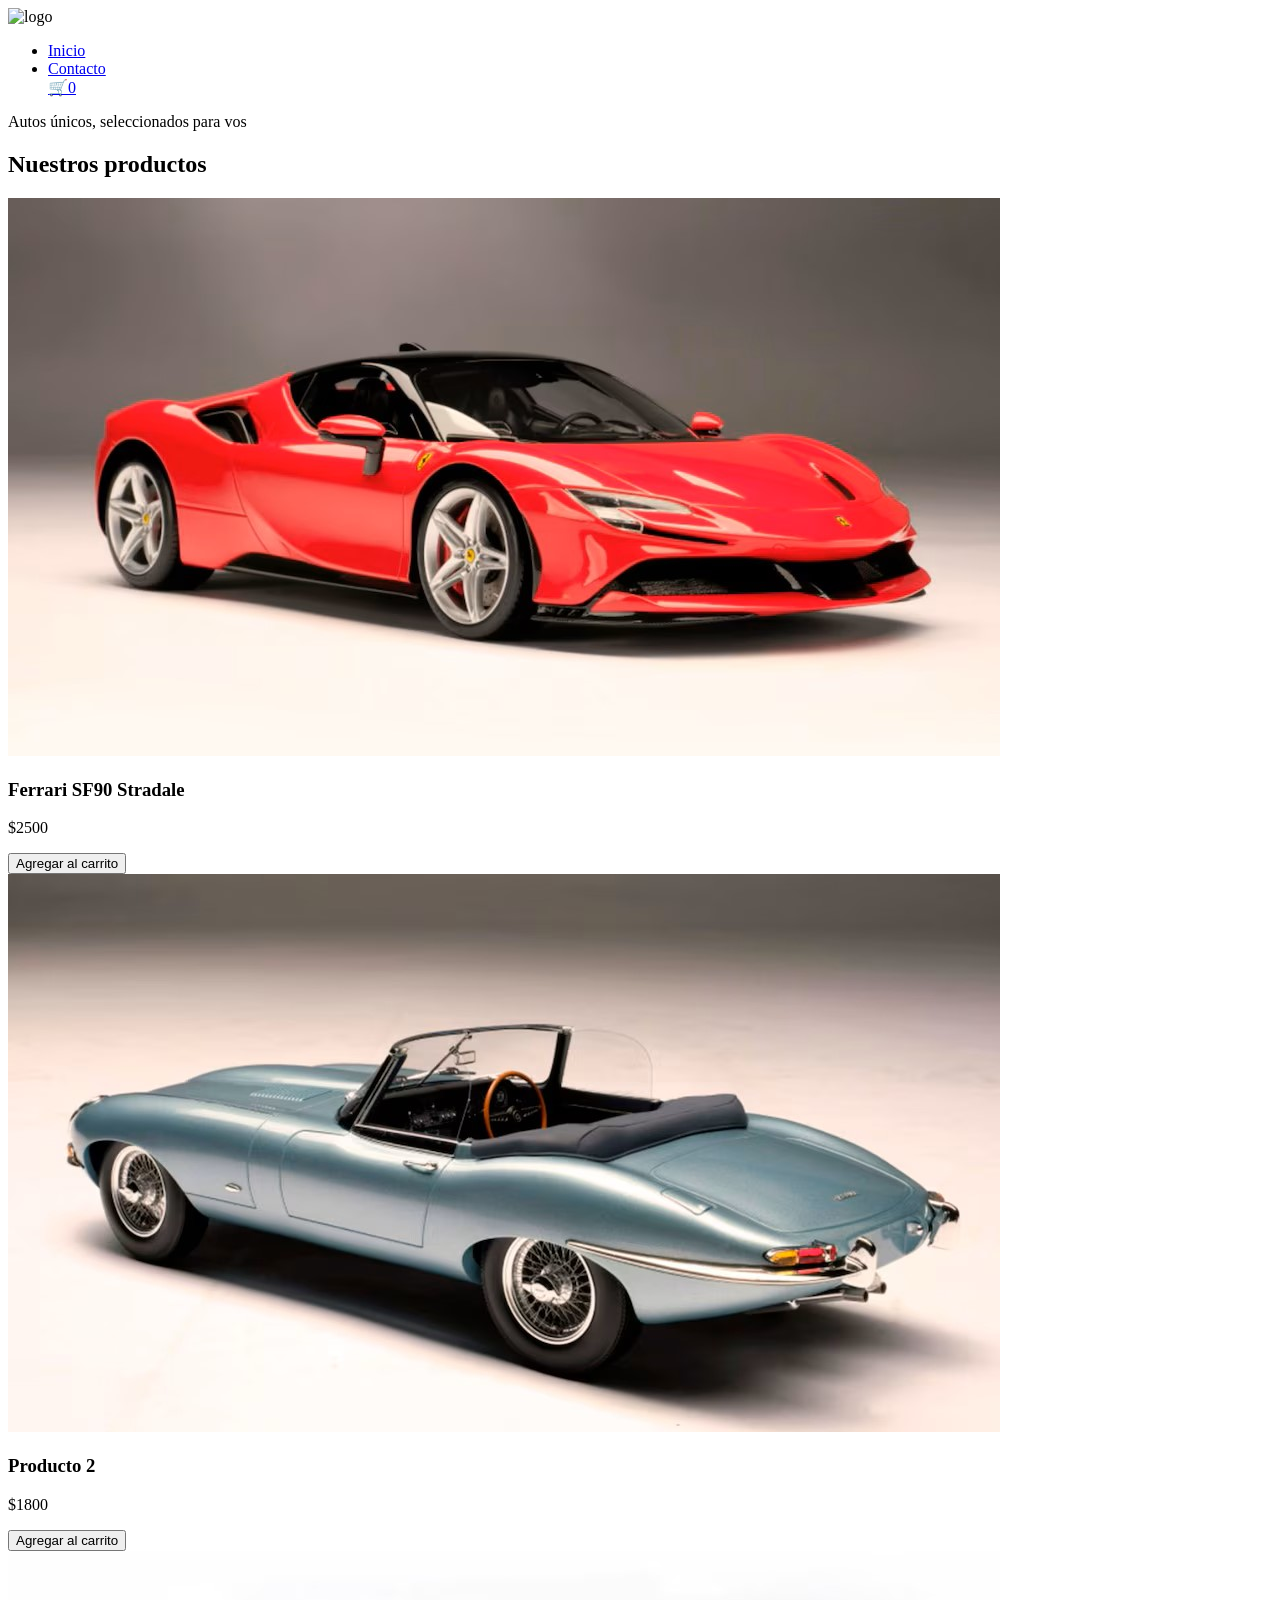
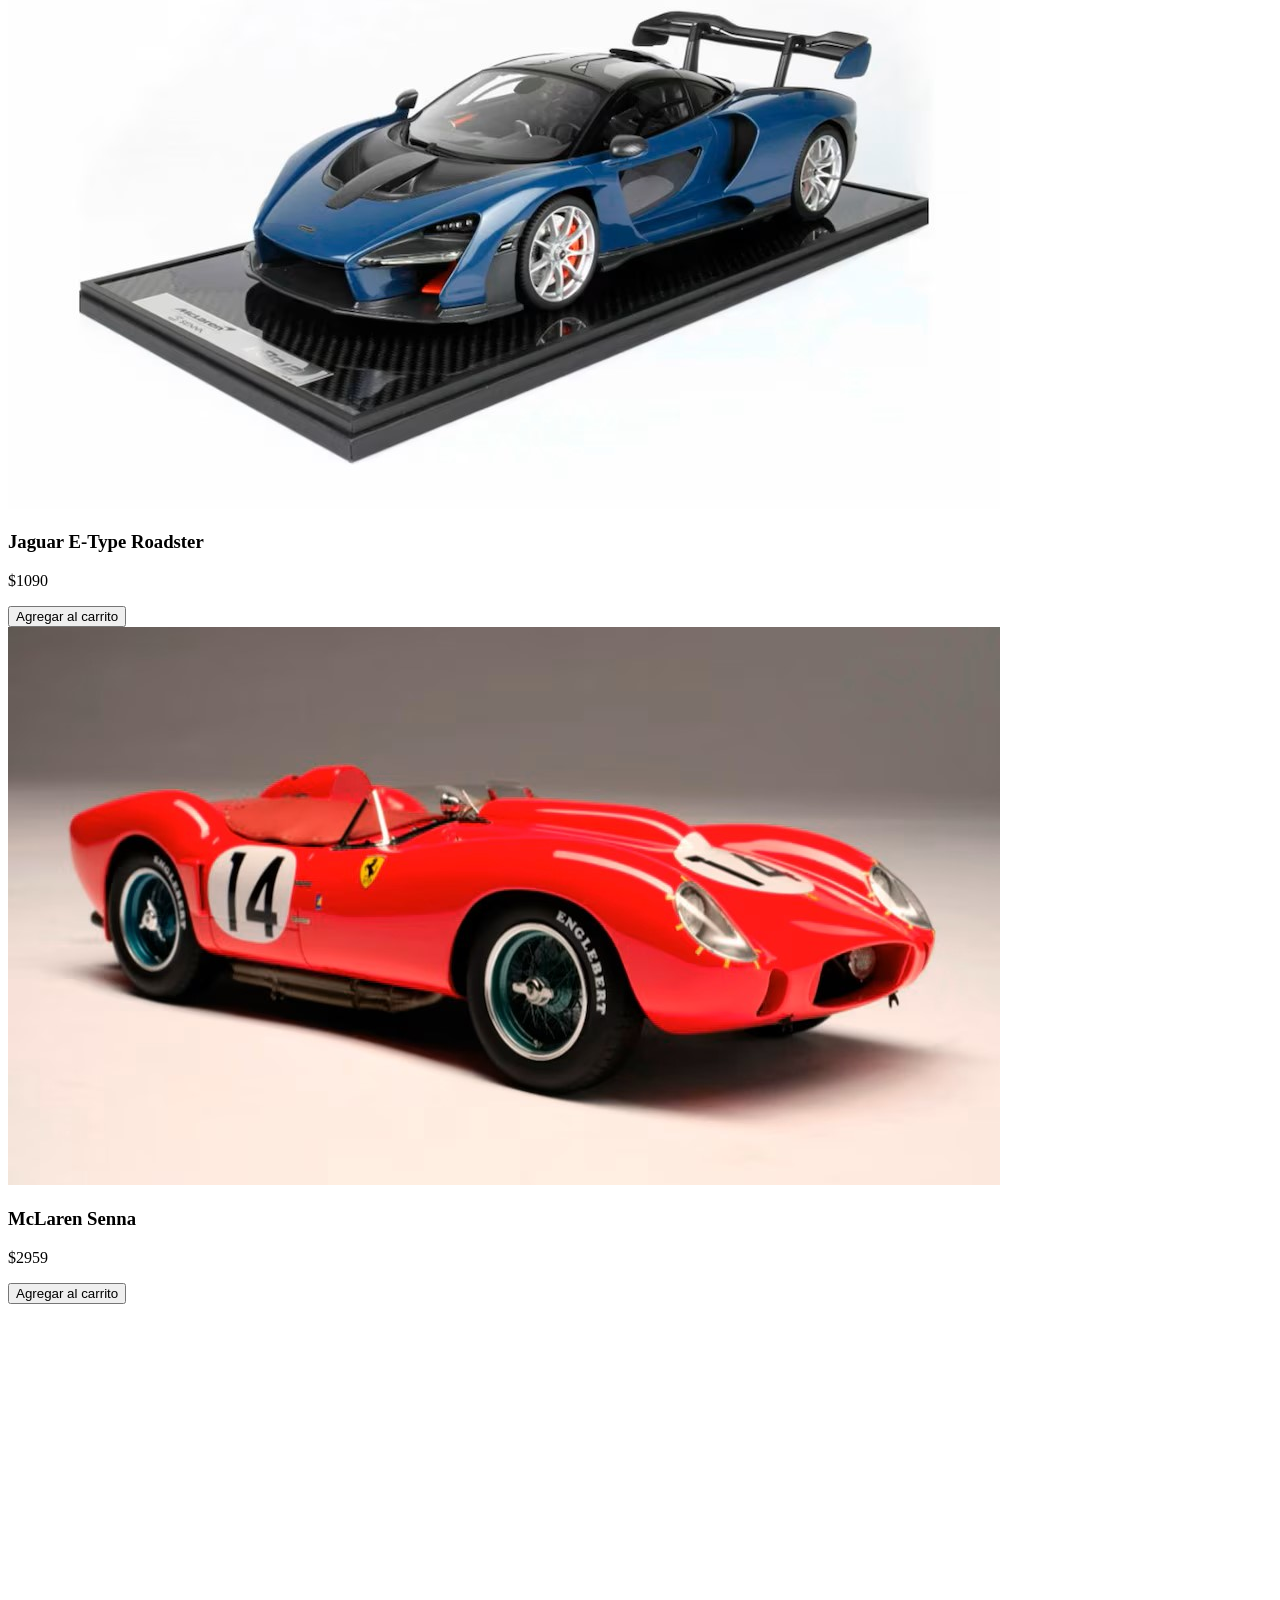
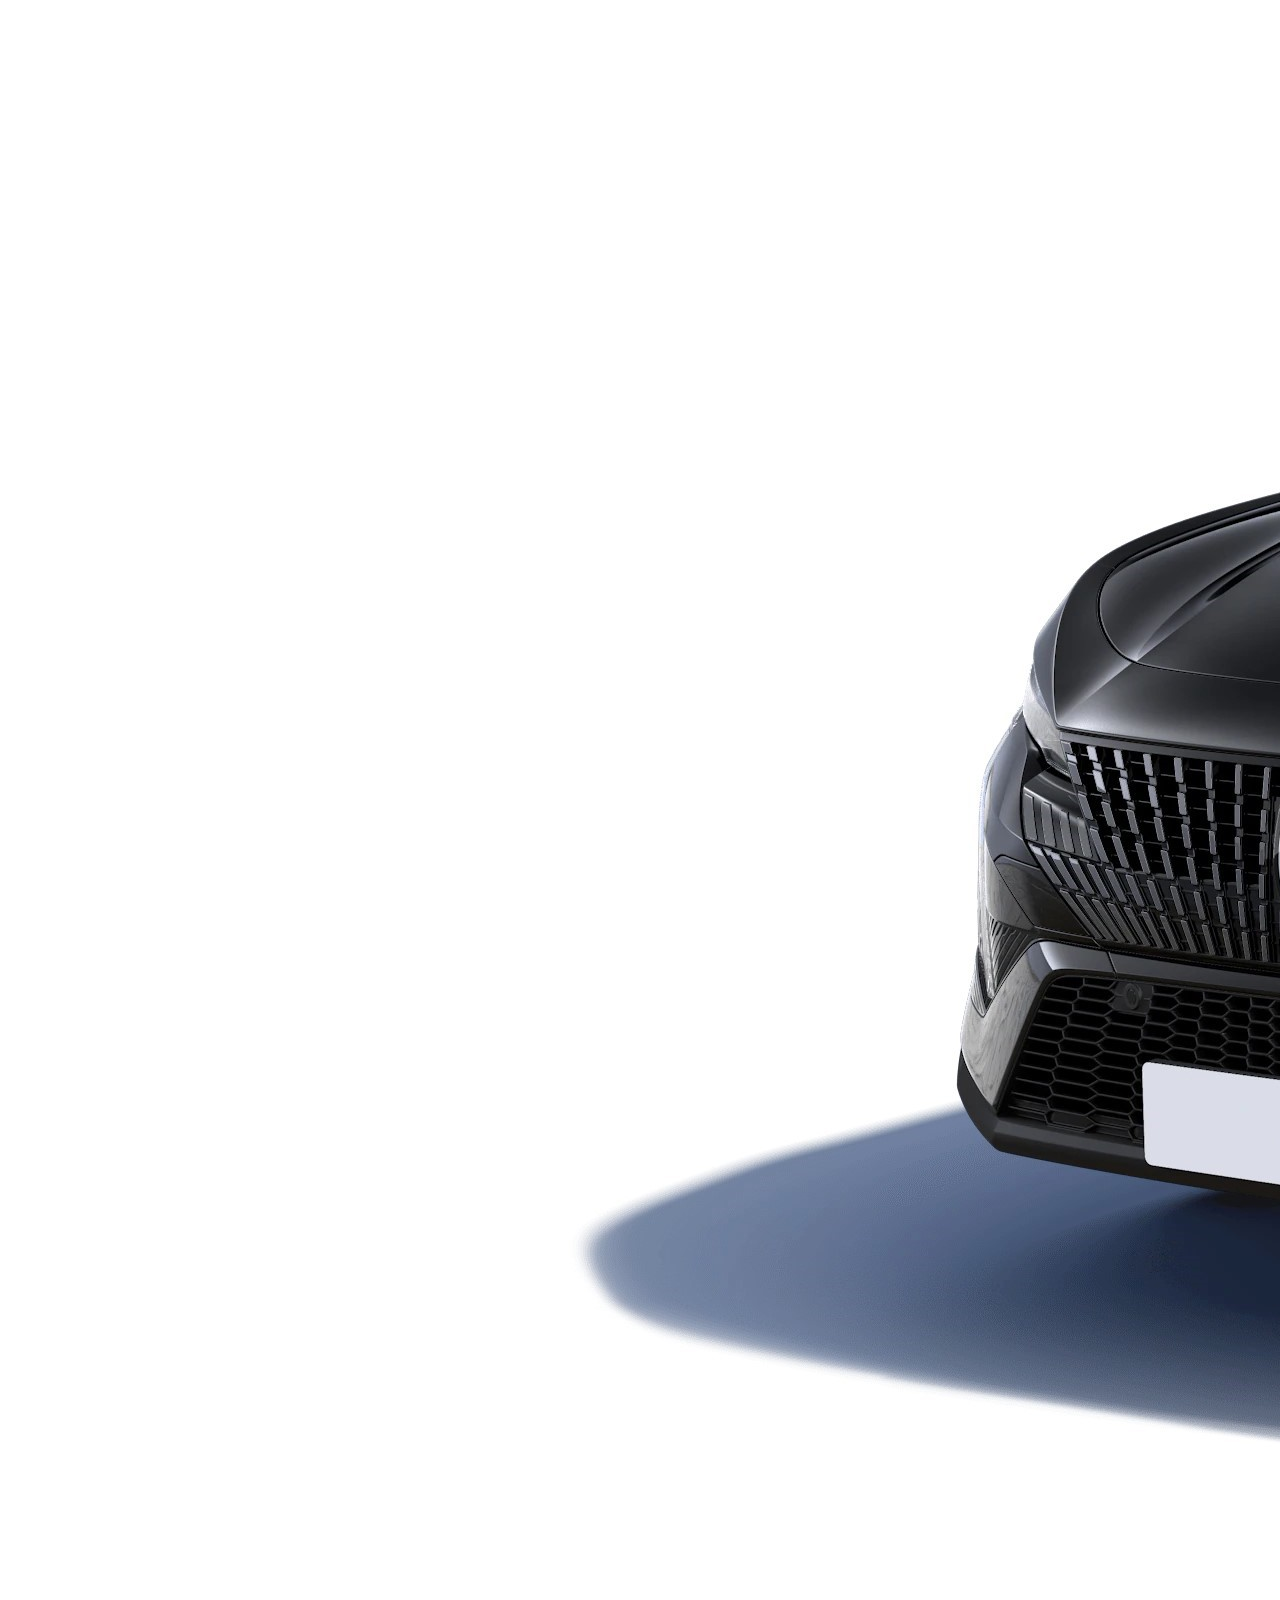
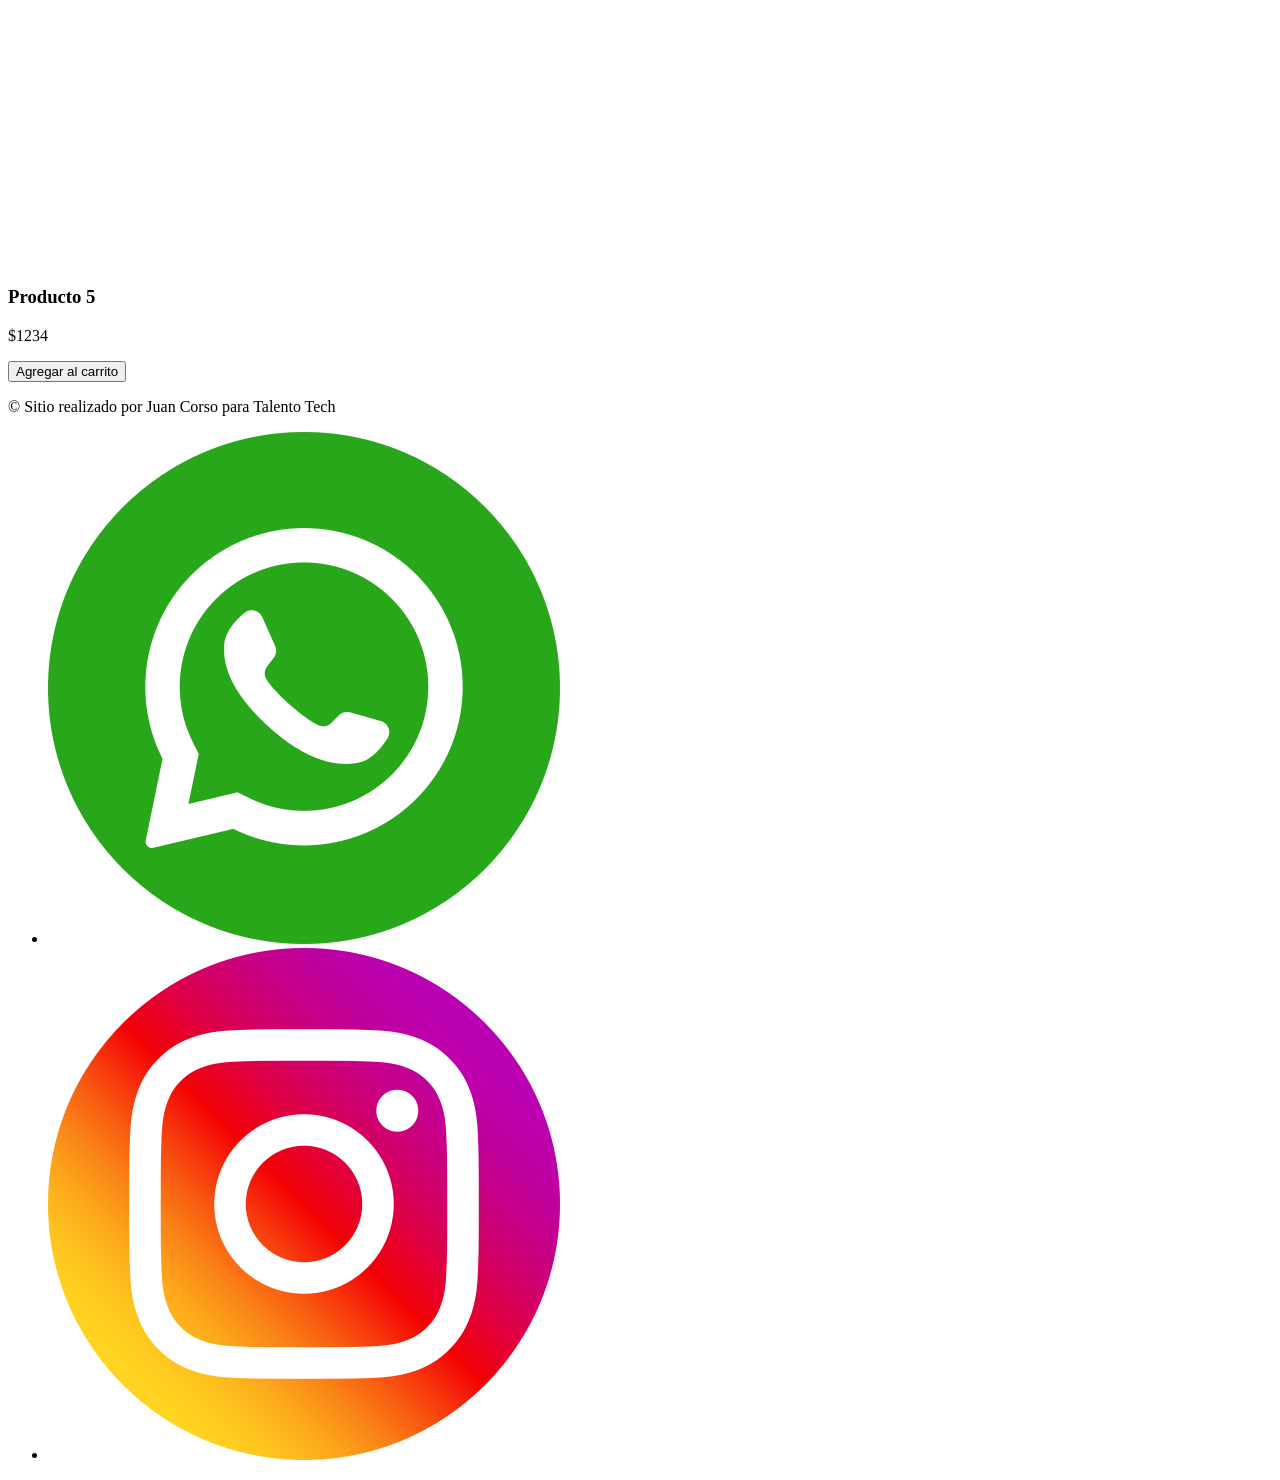
==== index.html @ dbd99f99 "final" ====
<!doctype html>
<html lang="en">
<head>
  <meta charset="UTF-8" />
  <meta name="viewport" content="width=device-width, initial-scale=1.0" />
  <link
   href="https://fonts.googleapis.com/css2?family=Poppins:wght@100;400;600;700;800&display=swap"
      rel="stylesheet"
    />
   
  <link rel="stylesheet" href="./CSS/styles.css" />
						   
																		  

  <title>Proyecto Pre entrega</title>
			
			  
											 
</head>
<body>
  <header>
    <img src="./img/Logo.png" alt="logo">
																			 

		  

    <nav class="header-nav">
      <ul>
        <li>
          <a href="./index.html">Inicio</a>
        </li>
        <li>
          <a href="./pages/contactos.html"> Contacto</a>
        </li
		<li>
            <a href="./pages/carrito.html" class="carrito-icono"
              >🛒<span id="contador-carrito">0</span></a
            >
          </li>
		
      </ul>
    </nav>
  </header>

  <main>
    
    <p class="parrafo">
     Autos únicos, seleccionados para vos
    </p>

    <section>
	        <h2 class="titulo-productos">Nuestros productos</h2>
			
		   <!--👉 Agregar un ID al div, ahora lo necesitamos -->
        <div id="contenedor-tarjetas" class="contenedor-tarjetas">
			
			
	
     
         </div>
      </section>
			
			  
    </main>
  
  
    <footer>
      <p> <span class="copyr"> © </span> Sitio realizado por Juan Corso  para Talento Tech</p>
    <nav>
      <ul class="social-links">
    <li>
        <a href="https://wa.me/5491159198841" target="_blank">
            <img src="./img/whatsapp.png" alt="logo de whatsapp" />
        </a>
    </li>
    
    <li>
        <a href="https://www.instagram.com/corso_juan_domingo/" target="_blank">
            <img src="./img/instagram.png" alt="logo de instagram" />
        </a>
    </li>
</ul>
    </nav>
    <!--👉 Agregar type module y enlace al index.js -->
    <script src="./js/index.js" type="module"></script>
  </body>

</html>
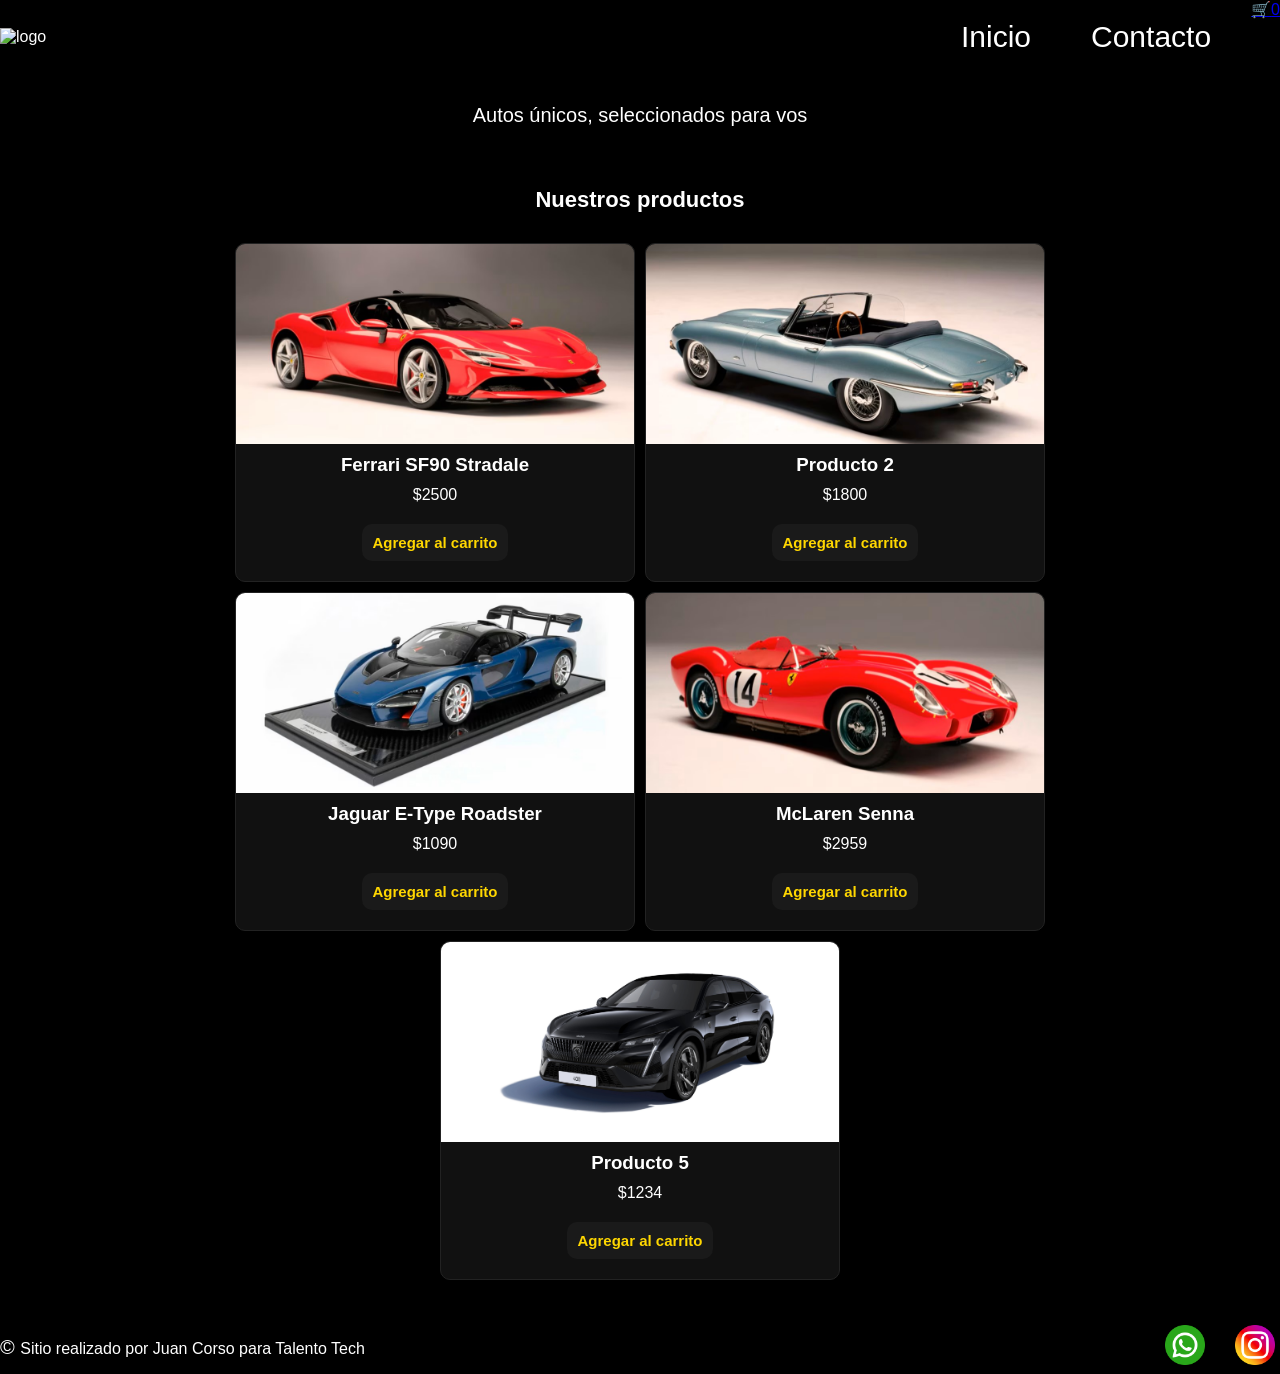
==== commit 719aa49c: "Update index.html" ====
--- a/index.html
+++ b/index.html
@@ -8,7 +8,7 @@
       rel="stylesheet"
     />
    
-  <link rel="stylesheet" href="./CSS/styles.css" />
+  <link rel="stylesheet" href="./css/styles.css" />
 						   
 																		  
 
--- a/css/styles.css
+++ b/css/styles.css
@@ -0,0 +1,254 @@
+* {
+    margin: 0;
+    padding: 0;
+    box-sizing: border-box;
+}
+
+html {
+    font-size: 62.5%;
+}
+
+img {
+    width: 20rem;
+}
+
+body {
+    font-family: "Poppins", sans-serif;
+    font-size: 1.6rem;
+    background: black;
+    color: white;
+
+    display: flex;
+    flex-direction: column;
+    height: 100vh;
+}
+
+main {
+    width: 80%;
+    margin: auto;
+    padding-bottom: 2rem;
+
+    flex: 1;
+
+    display: flex;
+    flex-direction: column;
+    align-items: center;
+}
+
+h1 {
+    font-family: Arial, sans-serif;
+    font-size: 4rem;
+    font-weight: 800;
+    line-height: 1.15;
+    margin: 3rem 0;
+}
+
+h2 {
+    font-size: 2.2rem;
+    font-weight: 700;
+    line-height: 1.2;
+    text-align: center;
+    margin: 3rem 0;
+}
+
+.btn {
+    border: none;
+    font-size: 1.5rem;
+    font-weight: bold;
+    padding: 1rem;
+    border-radius: 1rem;
+    margin: 1rem 0rem;
+    cursor: pointer;
+    transition: background-color 0.3s ease, transform 0.2s ease;
+}
+
+.btn:hover {
+    transform: scale(1.05); /* Efecto visual al pasar el mouse */
+}
+
+header,
+footer {
+    background: black;
+    color: white;
+    width: 100%;
+    display: flex;
+    justify-content: space-between;
+    align-items: center;
+}
+
+.header-nav ul li a {
+    text-decoration: none;
+    font-size: 3rem;
+    color: inherit;
+    display: inline-block;
+    padding: 2rem;
+}
+
+.header-nav ul,
+footer .footer-list {
+    list-style: none;
+    display: flex;
+    gap: 2rem;
+}
+
+.footer-list li {
+    padding: 1rem;
+}
+
+.footer-list img {
+    width: 5rem;
+    padding: 0.5rem;
+}
+
+.copyr {
+    font-size: 2rem;
+} 
+
+/* -------------------------------------------------------------------------- */
+/* COLORES                                  */
+/* -------------------------------------------------------------------------- */
+
+.bg-primary {
+    background-color: #2a6d88;
+}
+
+.bg-secondary {
+    background-color: #1a1a1a; /* Gris oscuro para contrastar con las letras doradas */
+}
+
+.text-dark {
+    color: #FFD700; /* Dorado */
+}
+
+.text-secondary {
+    color: #FFD700;
+}
+
+/* -------------------------------------------------------------------------- */
+/* HOME                                    */
+/* -------------------------------------------------------------------------- */
+
+.parrafo {
+    width: 80%;
+    text-align: center;
+    font-size: 2rem;
+    padding: 3rem;
+}
+
+.contenedor-tarjetas {
+    margin: 2rem;
+    display: flex;
+    justify-content: center;
+    flex-wrap: wrap;
+    gap: 1rem;
+}
+
+.card {
+    background-color: #111111; /* Gris muy oscuro para que la tarjeta se separe del fondo */
+    color: white;
+    width: 40rem;
+    border: 1px solid #222222; /* Borde elegante para dar relieve */
+
+    border-radius: 1rem;
+    overflow: hidden;
+
+    display: flex;
+    flex-direction: column;
+    align-items: center;
+    gap: 1rem;
+    padding-bottom: 1rem;
+}
+
+.card img {
+    width: 100%;
+    height: 20rem;
+    object-fit: cover;
+}
+
+.text-dark {
+    text-align: center;
+}
+
+/* -------------------------------------------------------------------------- */
+/* CONTACTO                                  */
+/* -------------------------------------------------------------------------- */
+
+.titulo-contacto {
+    margin: 2rem 0;
+}
+
+.form-contacto {
+    background-color: #2a8d94;
+    color: #29043D;
+    width: 100%;
+    max-width: 50rem;
+    font-size: 2rem;
+    padding: 3rem;
+    border-radius: 1rem;
+    box-shadow: 0 10px 30px rgba(0, 0, 0, 0.15);
+}
+
+.grupo-input {
+    display: flex;
+    flex-direction: column;
+    gap: 0.8rem;
+    margin-bottom: 2rem;
+    color: #29043D;
+}
+
+.grupo-input input,
+.grupo-input textarea {
+    border: none;
+    background-color: transparent;
+    border-bottom: solid 2px #29043D;
+    margin-bottom: 3rem;
+    font-size: 1.6rem;
+    color: #29043D;
+    outline: none;
+}
+
+.grupo-input textarea {
+    min-height: 10rem;
+    resize: vertical;
+}
+
+/* -------------------------------------------------------------------------- */
+/* MEDIA QUERIES                               */
+/* -------------------------------------------------------------------------- */
+
+@media (max-width: 600px) {
+    header,
+    footer {
+        flex-direction: column;
+        gap: 1.5rem;
+        padding: 2rem 0;
+    }
+}
+
+/* -------------------------------------------------------------------------- */
+/* LINKS                                    */
+/* -------------------------------------------------------------------------- */
+
+.social-links {
+    list-style: none;
+    padding: 0;
+    display: flex;
+    gap: 20px; 
+    justify-content: center;
+}
+
+.social-links img {
+    width: 40px; 
+    height: 40px;
+    transition: transform 0.3s ease;
+}
+
+.social-links img:hover {
+    transform: scale(1.2); 
+}
+
+.social-links li a {
+    display: block;
+    padding: 5px;
+    border-radius: 50%;
+}
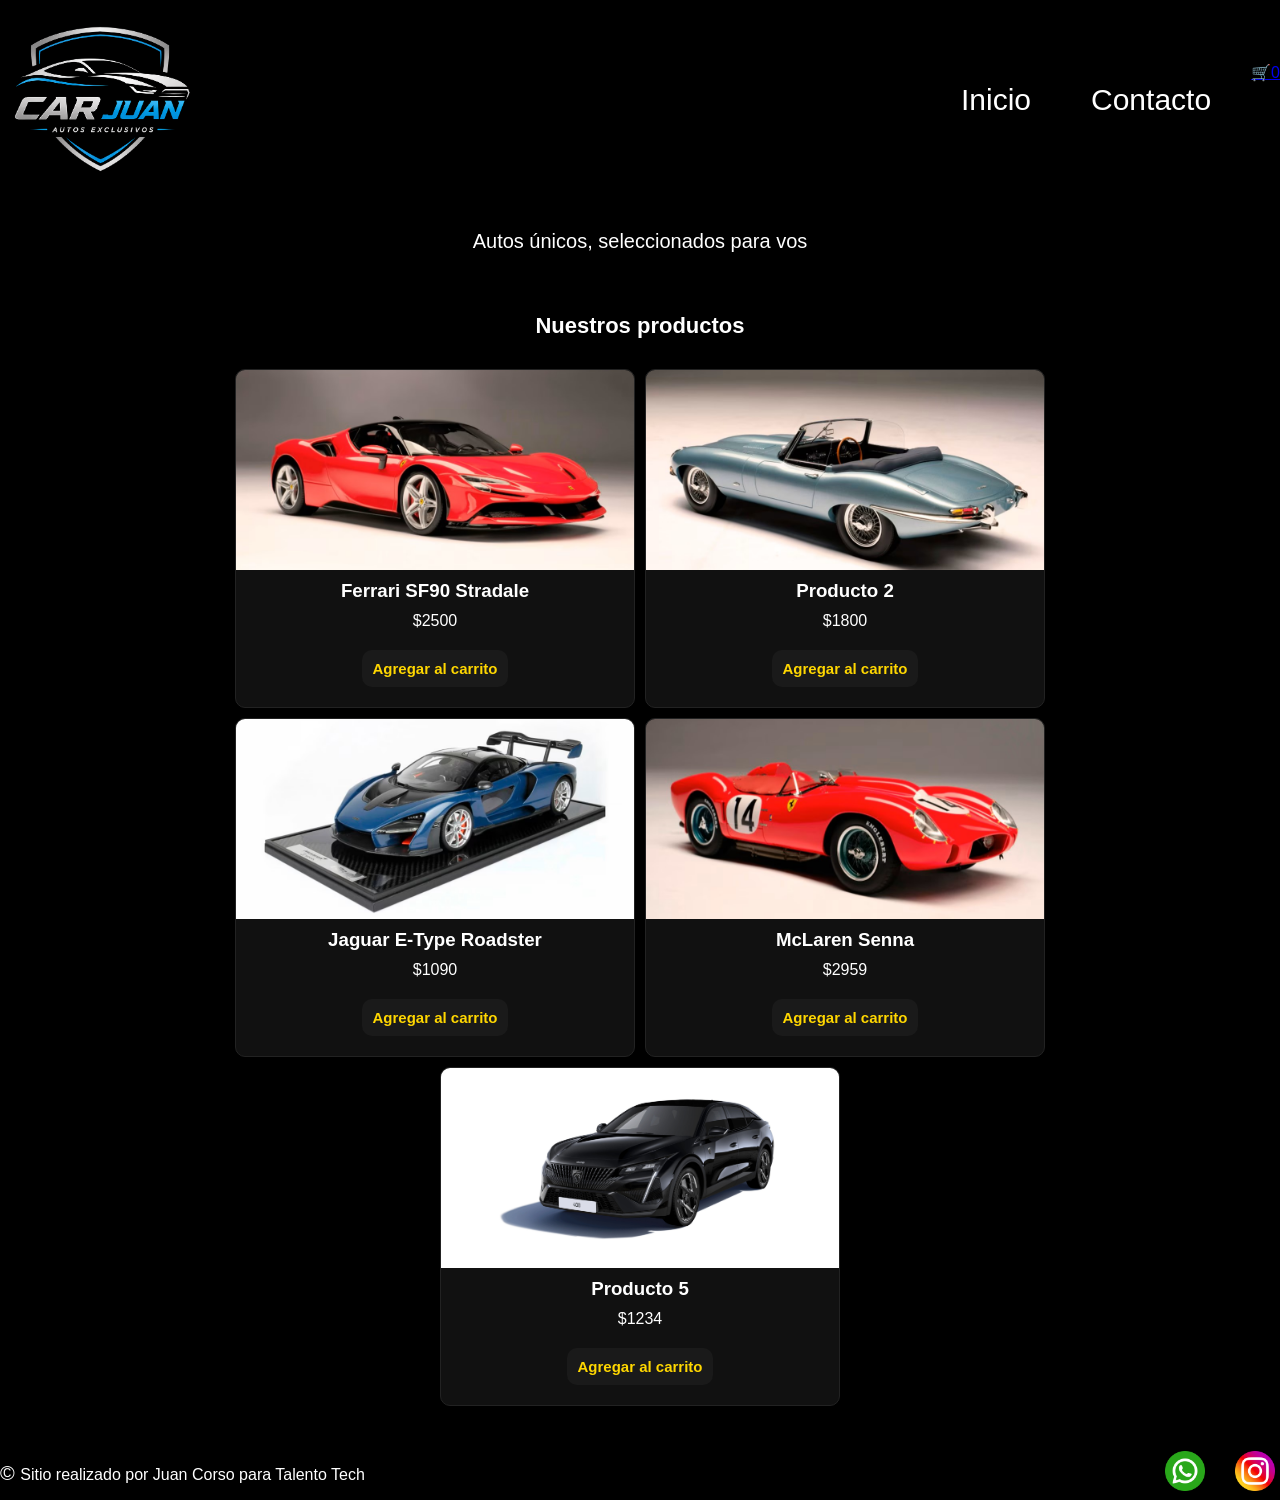
==== commit ad3f9a3c: "Update index.html" ====
--- a/index.html
+++ b/index.html
@@ -19,7 +19,7 @@
 </head>
 <body>
   <header>
-    <img src="./img/Logo.png" alt="logo">
+    <img src="./img/logo.png" alt="logo">
 																			 
 
 		  
